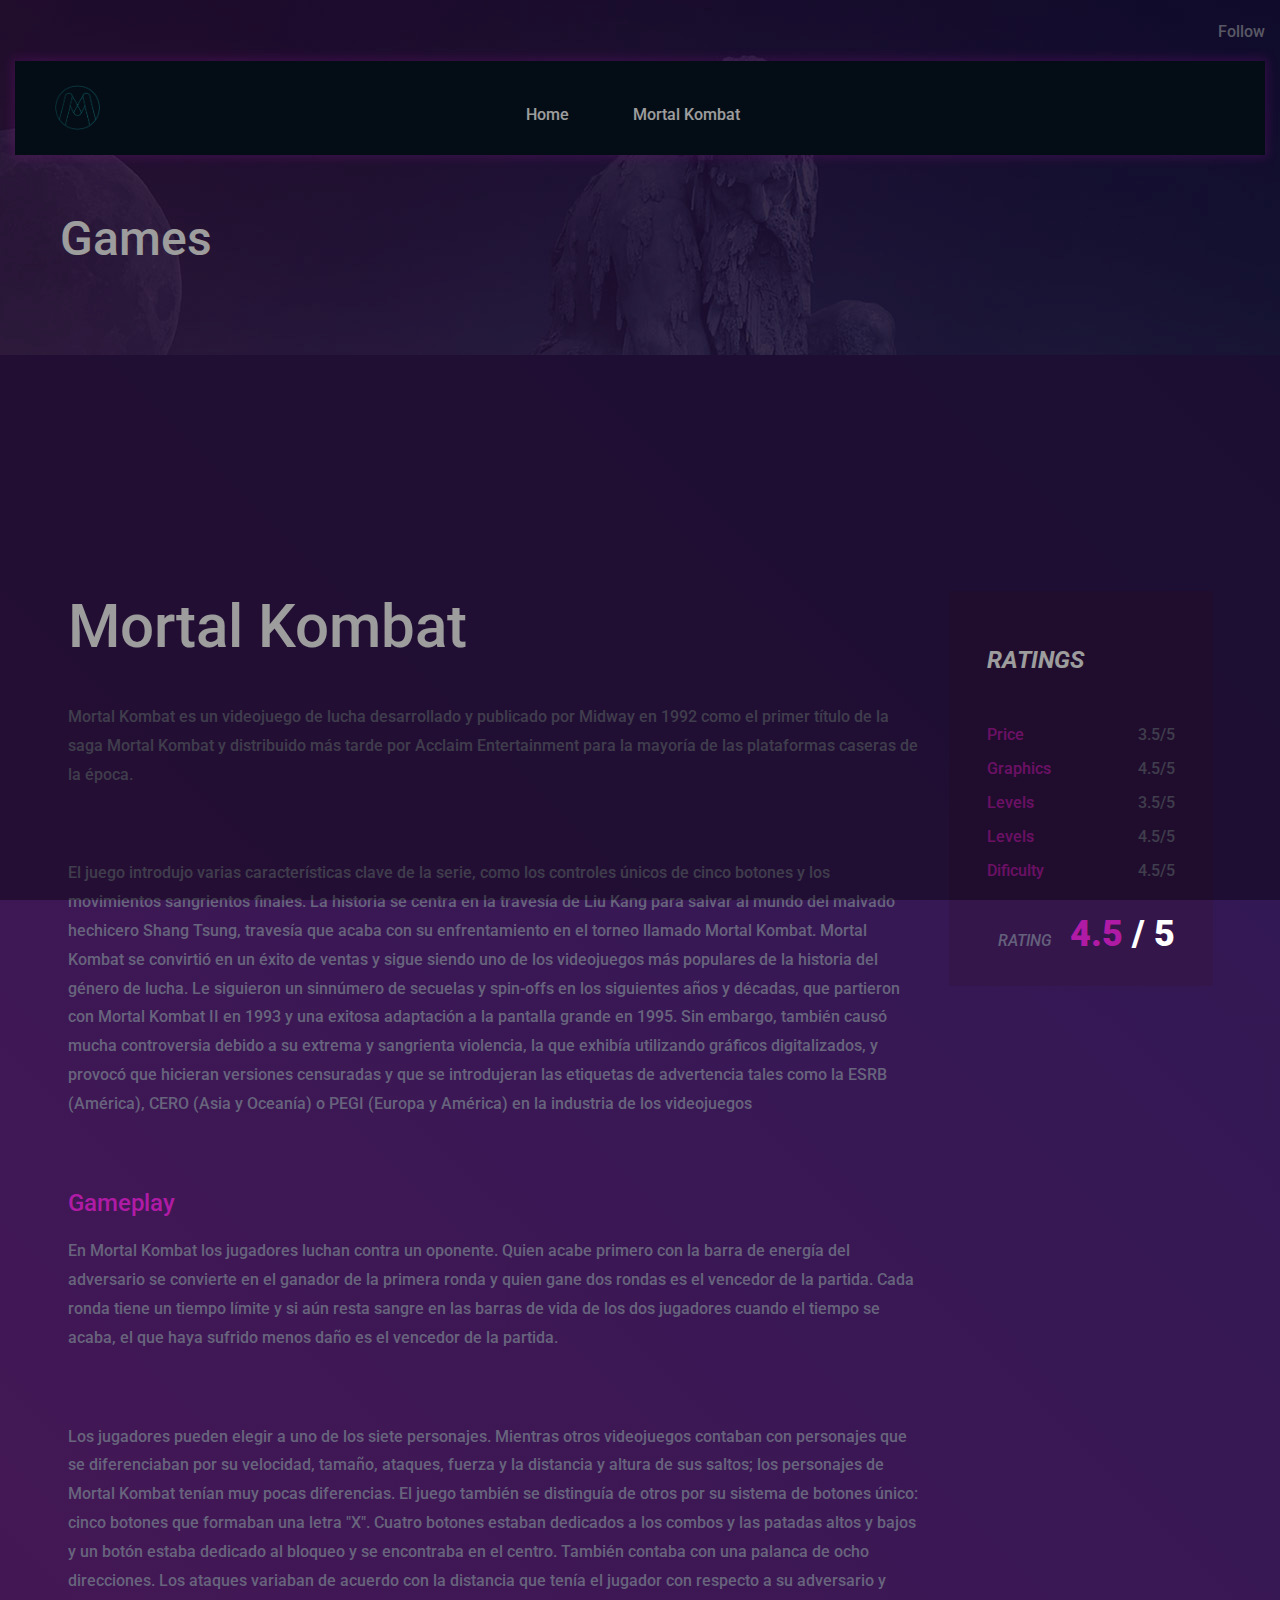
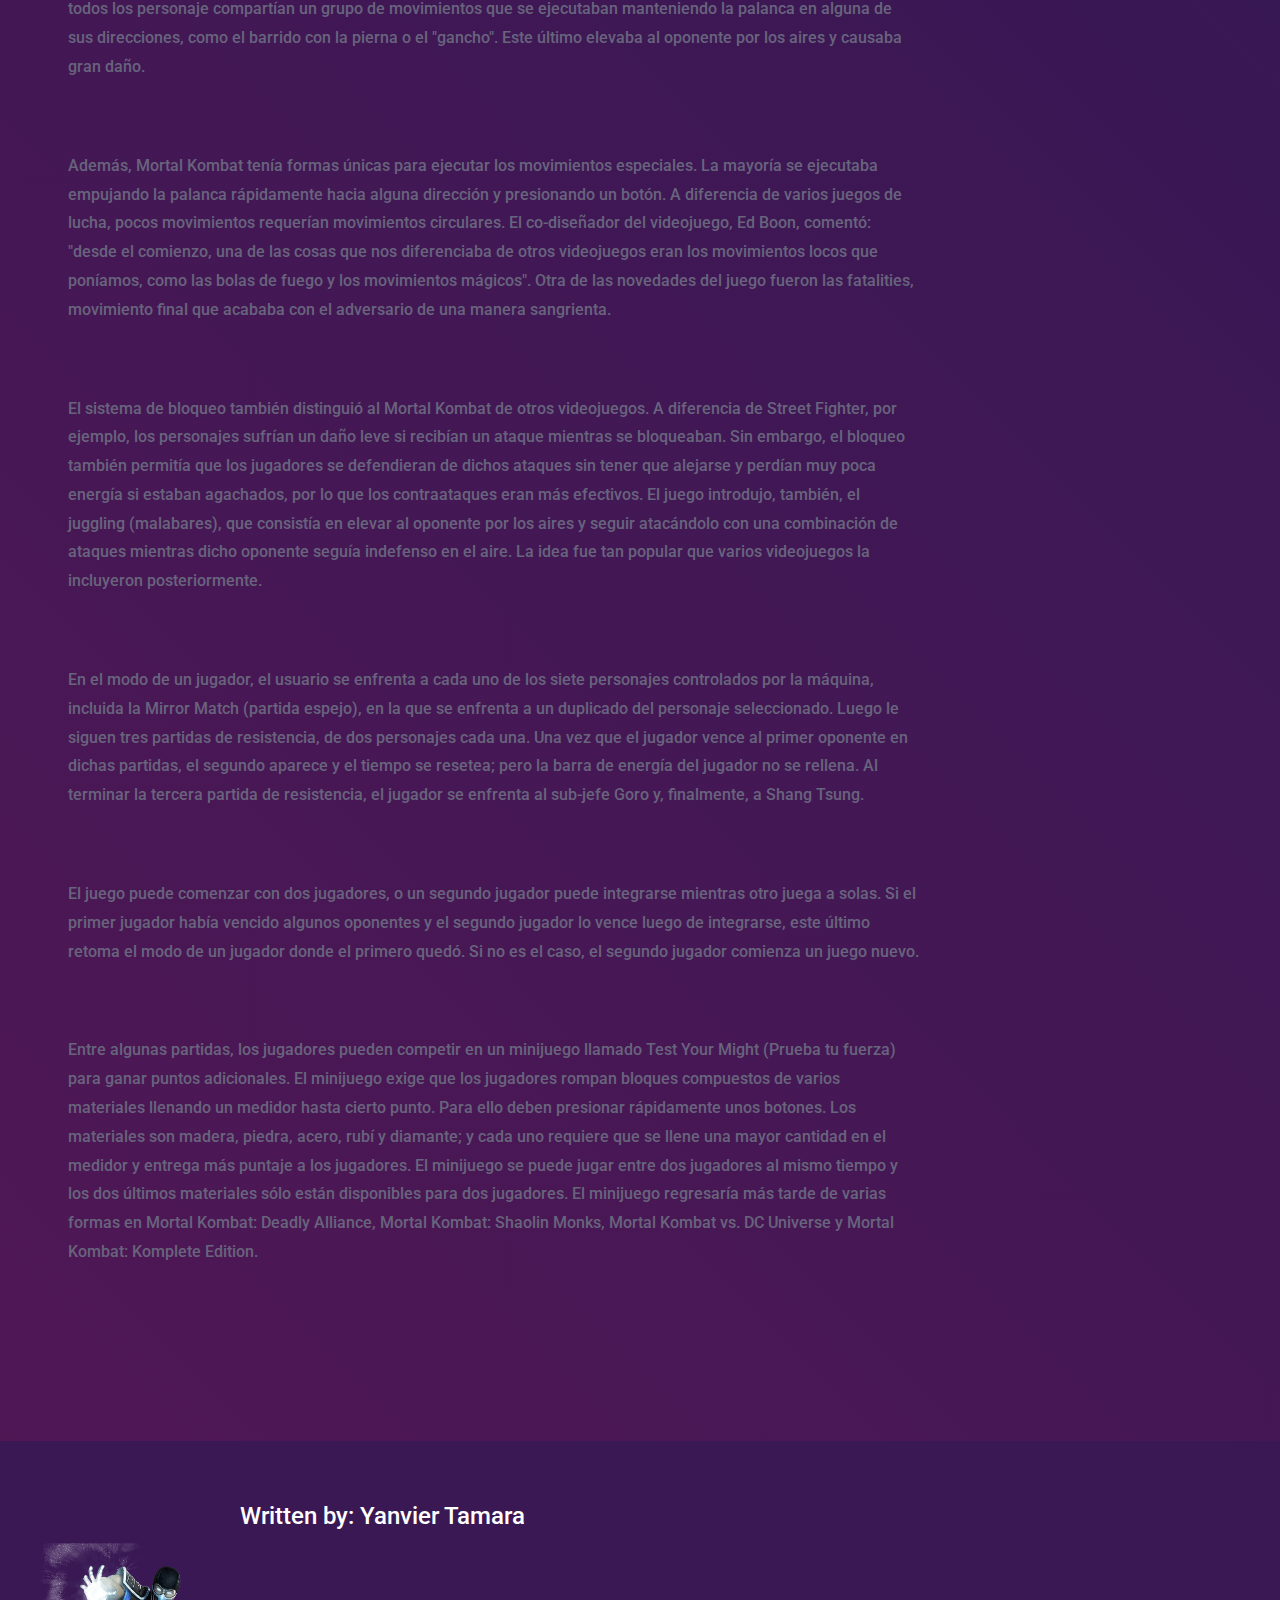
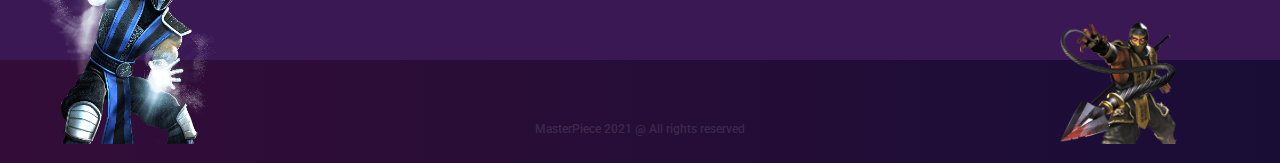
==== pages/mk.html @ 0281fa3d "sync yanvier" ====
<!DOCTYPE html>
<html lang="zxx">
<head>
	<title>EndGam - Gaming Magazine Template</title>
	<meta charset="UTF-8">
	<meta name="description" content="EndGam Gaming Magazine Template">
	<meta name="keywords" content="endGam,gGaming, magazine, html">
	<meta name="viewport" content="width=device-width, initial-scale=1.0">
	<!-- Favicon -->
	<link href="../img/favicon.png" rel="shortcut icon"/>

	<!-- Google Font -->
	<link href="https://fonts.googleapis.com/css?family=Roboto:400,400i,500,500i,700,700i,900,900i" rel="stylesheet">


	<!-- Stylesheets -->
	<link rel="stylesheet" href="../asset/css/bootstrap.min.css"/>
	<link rel="stylesheet" href="../asset/css/font-awesome.min.css"/>
	<link rel="stylesheet" href="../asset/css/slicknav.min.css"/>
	<link rel="stylesheet" href="../asset/css/owl.carousel.min.css"/>
	<link rel="stylesheet" href="../asset/css/magnific-popup.css"/>
	<link rel="stylesheet" href="../asset/css/animate.css"/>

	<!-- Main Stylesheets -->
	<link rel="stylesheet" href="../asset/css/style.css"/>

</head>
<body>
	<!-- Page Preloder -->
	<div id="preloder">
		<div class="loader"></div>
	</div>

	<!-- Header section -->
	<header class="header-section">
		<div class="header-warp">
			<div class="header-social d-flex justify-content-end">
				<p>Follow</p>
			</div>
			<div class="header-bar-warp d-flex">
				<!-- site logo -->
				<a href="../index.html" class="site-logo">
					<img src="../img/logo.png" alt="">
				</a>
				<nav class="top-nav-area w-100">
					<!-- Menu -->
					<ul class="main-menu primary-menu">
						<li><a href="../index.html">Home</a></li>
            <li><a href="./mk.html">Mortal Kombat</a></li>

					</ul>
				</nav>
			</div>
		</div>
	</header>
	<!-- Header section end -->

	<!-- Page top section -->
	<section class="page-top-section set-bg" data-setbg="../img/page-top-bg/1.jpg">
		<div class="page-info">
			<h2>Games</h2>
		</div>
	</section>
	<!-- Page top end-->


	<!-- Games section -->
	<section class="games-single-page">
		<div class="container">
			<div class="game-single-preview">
				<img src="../img/games/big.jpg" alt="">
			</div>
			<div class="row">
				<div class="col-xl-9 col-lg-8 col-md-7 game-single-content">
					<h2 class="gs-title">Mortal Kombat</h2>
					
					<p>Mortal Kombat es un videojuego de lucha desarrollado y publicado por Midway en 1992 como el primer título de la saga Mortal Kombat y distribuido más tarde por Acclaim Entertainment para la mayoría de las plataformas caseras de la época.</p>
          <p>El juego introdujo varias características clave de la serie, como los controles únicos de cinco botones y los movimientos sangrientos finales. La historia se centra en la travesía de Liu Kang para salvar al mundo del malvado hechicero Shang Tsung, travesía que acaba con su enfrentamiento en el torneo llamado Mortal Kombat. Mortal Kombat se convirtió en un éxito de ventas y sigue siendo uno de los videojuegos más populares de la historia del género de lucha. Le siguieron un sinnúmero de secuelas y spin-offs en los siguientes años y décadas, que partieron con Mortal Kombat II en 1993 y una exitosa adaptación a la pantalla grande en 1995. Sin embargo, también causó mucha controversia debido a su extrema y sangrienta violencia, la que exhibía utilizando gráficos digitalizados, y provocó que hicieran versiones censuradas y que se introdujeran las etiquetas de advertencia tales como la ESRB (América), CERO (Asia y Oceanía) o PEGI (Europa y América) en la industria de los videojuegos</p>
					<h4>Gameplay</h4>
					<p>En Mortal Kombat los jugadores luchan contra un oponente. Quien acabe primero con la barra de energía del adversario se convierte en el ganador de la primera ronda y quien gane dos rondas es el vencedor de la partida. Cada ronda tiene un tiempo límite y si aún resta sangre en las barras de vida de los dos jugadores cuando el tiempo se acaba, el que haya sufrido menos daño es el vencedor de la partida.</p>
          <p>Los jugadores pueden elegir a uno de los siete personajes. Mientras otros videojuegos contaban con personajes que se diferenciaban por su velocidad, tamaño, ataques, fuerza y la distancia y altura de sus saltos; los personajes de Mortal Kombat tenían muy pocas diferencias. El juego también se distinguía de otros por su sistema de botones único: cinco botones que formaban una letra "X". Cuatro botones estaban dedicados a los combos y las patadas altos y bajos y un botón estaba dedicado al bloqueo y se encontraba en el centro. También contaba con una palanca de ocho direcciones. Los ataques variaban de acuerdo con la distancia que tenía el jugador con respecto a su adversario y todos los personaje compartían un grupo de movimientos que se ejecutaban manteniendo la palanca en alguna de sus direcciones, como el barrido con la pierna o el "gancho". Este último elevaba al oponente por los aires y causaba gran daño.</p>
          <p>Además, Mortal Kombat tenía formas únicas para ejecutar los movimientos especiales. La mayoría se ejecutaba empujando la palanca rápidamente hacia alguna dirección y presionando un botón. A diferencia de varios juegos de lucha, pocos movimientos requerían movimientos circulares. El co-diseñador del videojuego, Ed Boon, comentó: "desde el comienzo, una de las cosas que nos diferenciaba de otros videojuegos eran los movimientos locos que poníamos, como las bolas de fuego y los movimientos mágicos". Otra de las novedades del juego fueron las fatalities, movimiento final que acababa con el adversario de una manera sangrienta.</p>
          <p>El sistema de bloqueo también distinguió al Mortal Kombat de otros videojuegos. A diferencia de Street Fighter, por ejemplo, los personajes sufrían un daño leve si recibían un ataque mientras se bloqueaban. Sin embargo, el bloqueo también permitía que los jugadores se defendieran de dichos ataques sin tener que alejarse y perdían muy poca energía si estaban agachados, por lo que los contraataques eran más efectivos. El juego introdujo, también, el juggling (malabares), que consistía en elevar al oponente por los aires y seguir atacándolo con una combinación de ataques mientras dicho oponente seguía indefenso en el aire. La idea fue tan popular que varios videojuegos la incluyeron posteriormente.</p>
          <p>En el modo de un jugador, el usuario se enfrenta a cada uno de los siete personajes controlados por la máquina, incluida la Mirror Match (partida espejo), en la que se enfrenta a un duplicado del personaje seleccionado. Luego le siguen tres partidas de resistencia, de dos personajes cada una. Una vez que el jugador vence al primer oponente en dichas partidas, el segundo aparece y el tiempo se resetea; pero la barra de energía del jugador no se rellena. Al terminar la tercera partida de resistencia, el jugador se enfrenta al sub-jefe Goro y, finalmente, a Shang Tsung.</p>
          <p>El juego puede comenzar con dos jugadores, o un segundo jugador puede integrarse mientras otro juega a solas. Si el primer jugador había vencido algunos oponentes y el segundo jugador lo vence luego de integrarse, este último retoma el modo de un jugador donde el primero quedó. Si no es el caso, el segundo jugador comienza un juego nuevo.</p>
          <p>Entre algunas partidas, los jugadores pueden competir en un minijuego llamado Test Your Might (Prueba tu fuerza) para ganar puntos adicionales. El minijuego exige que los jugadores rompan bloques compuestos de varios materiales llenando un medidor hasta cierto punto. Para ello deben presionar rápidamente unos botones. Los materiales son madera, piedra, acero, rubí y diamante; y cada uno requiere que se llene una mayor cantidad en el medidor y entrega más puntaje a los jugadores. El minijuego se puede jugar entre dos jugadores al mismo tiempo y los dos últimos materiales sólo están disponibles para dos jugadores. El minijuego regresaría más tarde de varias formas en Mortal Kombat: Deadly Alliance, Mortal Kombat: Shaolin Monks, Mortal Kombat vs. DC Universe y Mortal Kombat: Komplete Edition.</p>
				</div>
				<div class="col-xl-3 col-lg-4 col-md-5 sidebar game-page-sideber">
					<div id="stickySidebar">
						<div class="widget-item">
							<div class="rating-widget">
								<h4 class="widget-title">Ratings</h4>
								<ul>
									<li>Price<span>3.5/5</span></li>
									<li>Graphics<span>4.5/5</span></li>
									<li>Levels<span>3.5/5</span></li>
									<li>Levels<span>4.5/5</span></li>
									<li>Dificulty<span>4.5/5</span></li>
								</ul>
								<div class="rating">
									<h5><i>Rating</i><span>4.5</span> / 5</h5>
								</div>
							</div>
						</div>
					</div>
				</div>
			</div>
		</div>
	</section>
	<!-- Games end-->

	<section class="game-author-section">
		<div class="container">
			<div class="game-author-pic set-bg" data-setbg="../img/author.jpg"></div>
			<div class="game-author-info">
				<h4>Written by: Yanvier Tamara</h4>
			</div>
		</div>
	</section>

<!-- Footer section -->
<footer class="footer-section">
	<div class="container">
		<div class="footer-left-pic">
			<img src="../img/subzero.png" alt="">
		</div>
		<div class="footer-right-pic">
			<img src="../img/scorpion.png" alt="">
		</div>
		<div class="copyright"><a href="">MasterPiece</a> 2021 @ All rights reserved</div>
	</div>
</footer>
<!-- Footer section end -->


	<!--====== Javascripts & Jquery ======-->
	<script src="../asset/js/jquery-3.2.1.min.js"></script>
	<script src="../asset/js/bootstrap.min.js"></script>
	<script src="../asset/js/jquery.slicknav.min.js"></script>
	<script src="../asset/js/owl.carousel.min.js"></script>
	<script src="../asset/js/jquery.sticky-sidebar.min.js"></script>
	<script src="../asset/js/jquery.magnific-popup.min.js"></script>
	<script src="../asset/js/main.js"></script>

	</body>
</html>
---- asset/css/style.css ----
html,
body {
	height: 100%;
	font-family: 'Roboto', sans-serif;
	-webkit-font-smoothing: antialiased;
	font-smoothing: antialiased;
}

h1,
h2,
h3,
h4,
h5,
h6 {
	margin: 0;
	color: #111111;
	font-weight: 500;
}

h1 {
	font-size: 70px;
}

h2 {
	font-size: 36px;
}

h3 {
	font-size: 30px;
}

h4 {
	font-size: 24px;
}

h5 {
	font-size: 18px;
}

h6 {
	font-size: 16px;
}

p {
	font-size: 15px;
	color: #585858;
	line-height: 1.6;
	font-weight: 500;
}

img {
	max-width: 100%;
}

input:focus,
select:focus,
button:focus,
textarea:focus {
	outline: none;
}

a:hover,
a:focus {
	text-decoration: none;
	outline: none;
}

ul,
ol {
	padding: 0;
	margin: 0;
}

::-webkit-input-placeholder {
	color: #fff;
	font-style: italic;
	text-transform: uppercase;
}

:-ms-input-placeholder {
	color: #fff;
	font-style: italic;
	text-transform: uppercase;
}

::-ms-input-placeholder {
	color: #fff;
	font-style: italic;
	text-transform: uppercase;
}

::placeholder {
	color: #fff;
	font-style: italic;
	text-transform: uppercase;
}

/*---------------------
  Helper CSS
-----------------------*/

.section-title h2 {
	font-size: 30px;
	text-transform: uppercase;
	font-weight: 700;
	font-style: italic;
}

.set-bg {
	background-repeat: no-repeat;
	background-size: cover;
	background-position: top center;
}

.spad {
	padding-top: 105px;
	padding-bottom: 105px;
}

.text-white h1,
.text-white h2,
.text-white h3,
.text-white h4,
.text-white h5,
.text-white h6,
.text-white p,
.text-white span,
.text-white li,
.text-white a {
	color: #fff;
}

/*---------------------
  Commom elements
-----------------------*/

/* buttons */

.site-btn {
	display: inline-block;
	border: none;
	font-size: 14px;
	font-weight: 700;
	font-style: italic;
	min-width: 186px;
	padding: 24px 30px;
	border-radius: 0;
	text-transform: uppercase;
	color: #081624;
	line-height: normal;
	cursor: pointer;
	text-align: center;
	background: #fff;
	position: relative;
	z-index: 1;
}

.site-btn img {
	position: relative;
	left: 13px;
	width: auto !important;
	display: inline-block !important;
}

.site-btn:after,
.site-btn:before {
	position: absolute;
	content: "";
	width: 100%;
	height: 100%;
	left: 9px;
	top: 10px;
	background: #b01ba5;
	z-index: -2;
	-webkit-box-shadow: 0 0 9px 3px rgba(226, 30, 228, 0.24);
	box-shadow: 0 0 9px 3px rgba(226, 30, 228, 0.24);
}

.site-btn:before {
	left: 0;
	top: 0;
	background: #fff;
	z-index: -1;
}

.site-btn:hover {
	color: #081624;
}

/* Preloder */

#preloder {
	position: fixed;
	width: 100%;
	height: 100%;
	top: 0;
	left: 0;
	z-index: 999999;
	background: #000;
}

.loader {
	width: 40px;
	height: 40px;
	position: absolute;
	top: 50%;
	left: 50%;
	margin-top: -13px;
	margin-left: -13px;
	border-radius: 60px;
	animation: loader 0.8s linear infinite;
	-webkit-animation: loader 0.8s linear infinite;
}

@keyframes loader {
	0% {
		-webkit-transform: rotate(0deg);
		transform: rotate(0deg);
		border: 4px solid #f44336;
		border-left-color: transparent;
	}
	50% {
		-webkit-transform: rotate(180deg);
		transform: rotate(180deg);
		border: 4px solid #673ab7;
		border-left-color: transparent;
	}
	100% {
		-webkit-transform: rotate(360deg);
		transform: rotate(360deg);
		border: 4px solid #f44336;
		border-left-color: transparent;
	}
}

@-webkit-keyframes loader {
	0% {
		-webkit-transform: rotate(0deg);
		border: 4px solid #f44336;
		border-left-color: transparent;
	}
	50% {
		-webkit-transform: rotate(180deg);
		border: 4px solid #673ab7;
		border-left-color: transparent;
	}
	100% {
		-webkit-transform: rotate(360deg);
		border: 4px solid #f44336;
		border-left-color: transparent;
	}
}

/*------------------
  Header section
---------------------*/

.header-section {
	position: absolute;
	width: 100%;
	left: 0;
	top: 0;
	z-index: 99;
	padding: 15px 15px 0;
}

.header-warp {
	max-width: 1496px;
	margin: 0 auto;
}

.header-social p,
.footer-social p,
.geme-social-share p {
	display: inline-block;
	color: #9190a5;
	font-size: 16px;
	padding-top: 4px;
}

.header-social a,
.footer-social a,
.geme-social-share a {
	display: -ms-inline-flex;
	display: -webkit-inline-box;
	display: -ms-inline-flexbox;
	display: inline-flex;
	width: 32px;
	height: 32px;
	-webkit-box-align: center;
	-ms-flex-align: center;
	align-items: center;
	-webkit-box-pack: center;
	-ms-flex-pack: center;
	justify-content: center;
	border-radius: 50%;
	color: #fff;
	font-size: 12px;
	margin-left: 13px;
	-webkit-transition: all 0.3s;
	-o-transition: all 0.3s;
	transition: all 0.3s;
}

.header-social a:hover,
.footer-social a:hover,
.geme-social-share a:hover {
	background: #b01ba5;
}

.header-bar-warp {
	background: #081624;
	padding: 39px 40px 0;
	-webkit-box-shadow: 0 0 9px 3px rgba(226, 30, 228, 0.24);
	box-shadow: 0 0 9px 3px rgba(226, 30, 228, 0.24);
}

.site-logo {
	margin-top: -15px;
	float: left;
	width: 4%;
}

.user-panel {
	float: right;
	font-size: 16px;
	font-weight: 500;
	color: #fff;
	padding-top: 3px;
}

.user-panel a {
	color: #fff;
}

.user-panel a:hover {
	color: #b01ba5;
}

.main-menu {
	list-style: none;
	text-align: center;
	padding-top: 3px;
}

.main-menu li {
	display: inline-block;
	position: relative;
}

.main-menu li a {
	display: block;
	font-size: 16px;
	font-weight: 500;
	color: #fff;
	margin-right: 40px;
	padding-bottom: 28px;
	position: relative;
	padding-right: 20px;
}

.main-menu li a:after {
	position: absolute;
	content: "";
	width: 20px;
	height: 20px;
	right: 0;
	top: 1px;
	background-image: url("../img/icons/arrow-down.png");
	background-repeat: no-repeat;
	background-position: right center;
}

.main-menu li a i {
	color: #928d92;
	margin-left: 5px;
}

.main-menu li a:hover {
	color: #b01ba5;
}

.main-menu li a:hover:after {
	background-image: url("../img/icons/arrow-down-color.png");
}

.main-menu li a:hover i {
	color: #b01ba5;
}

.main-menu li:hover .sub-menu {
	visibility: visible;
	opacity: 1;
	margin-top: 0;
}

.main-menu li:hover>a {
	color: #b01ba5;
}

.main-menu li:hover>a:after {
	background-image: url("../img/icons/arrow-down-color.png");
}

.main-menu li .sub-menu {
	position: absolute;
	list-style: none;
	text-align: left;
	width: 220px;
	left: 0;
	top: 100%;
	padding: 20px 0;
	visibility: hidden;
	opacity: 0;
	margin-top: 50px;
	background: #fff;
	z-index: 99;
	-webkit-transition: all 0.4s;
	-o-transition: all 0.4s;
	transition: all 0.4s;
	-webkit-box-shadow: 2px 7px 20px rgba(0, 0, 0, 0.4);
	box-shadow: 2px 7px 20px rgba(0, 0, 0, 0.4);
}

.main-menu li .sub-menu li {
	display: block;
}

.main-menu li .sub-menu li a {
	display: block;
	color: #000;
	margin-right: 0;
	padding: 8px 30px;
}

.main-menu li .sub-menu li a:after {
	display: none;
}

.main-menu li .sub-menu li a:hover {
	color: #b01ba5;
}

.slicknav_menu {
	display: none;
}

/*------------------
  Hero section
---------------------*/

.hero-slider .owl-dots {
	display: -ms-flex;
	display: -webkit-box;
	display: -ms-flexbox;
	display: flex;
	z-index: 2;
	left: calc(50% - 740px);
	bottom: 38px;
	position: relative;
	width: 1496px;
	position: absolute;
}

.hero-slider .owl-dots .owl-dot {
	width: 44px;
	height: 44px;
	border-radius: 50%;
	font-size: 16px;
	font-weight: 500;
	border: 2px solid transparent;
	color: #fff;
	display: -ms-inline-flex;
	display: -webkit-inline-box;
	display: -ms-inline-flexbox;
	display: inline-flex;
	-webkit-box-align: center;
	-ms-flex-align: center;
	align-items: center;
	-webkit-box-pack: center;
	-ms-flex-pack: center;
	justify-content: center;
}

.hero-slider .owl-dots .owl-dot.active {
	color: #b01ba5;
	border: 2px solid #b01ba5;
}

.hero-slider .owl-nav {
	margin-top: -24px;
	display: block;
}

.hero-slider .owl-nav .owl-next {
	position: absolute;
	top: 50%;
	right: 100px;
}

.hero-item {
	height: 921px;
	padding-top: 125px;
	border-bottom: 2px solid #b01ba5;
}

.hero-item h2 {
	font-size: 160px;
	color: #fff;
	font-weight: 500;
	line-height: 1;
	position: relative;
	top: 100px;
	opacity: 0;
}

.hero-item p {
	font-size: 24px;
	color: rgba(255, 255, 255, 0.4);
	font-weight: 500;
	opacity: 0.39;
	margin-bottom: 70px;
	position: relative;
	top: 80px;
	opacity: 0;
}

.hero-item .site-btn {
	position: relative;
	top: 50px;
	opacity: 0;
}

.hero-slider .owl-item.active .hero-item h2,
.hero-slider .owl-item.active .hero-item p,
.hero-slider .owl-item.active .hero-item .site-btn {
	top: 0;
	opacity: 1;
}

.hero-slider .owl-item.active .hero-item h2 {
	-webkit-transition: all 0.5s ease 0.4s;
	-o-transition: all 0.5s ease 0.4s;
	transition: all 0.5s ease 0.4s;
}

.hero-slider .owl-item.active .hero-item p {
	-webkit-transition: all 0.5s ease 0.6s;
	-o-transition: all 0.5s ease 0.6s;
	transition: all 0.5s ease 0.6s;
}

.hero-slider .owl-item.active .hero-item .site-btn {
	-webkit-transition: all 0.5s ease 0.8s;
	-webkit-transition: all 0.5s ease 0.8s;
	-o-transition: all 0.5s ease 0.8s;
	transition: all 0.5s ease 0.8s;
}

.hero-slider .owl-item.active .hero-item .offer-card {
	opacity: 1;
	-webkit-transform: rotate(0deg);
	-ms-transform: rotate(0deg);
	transform: rotate(0deg);
	-webkit-transition: all 0.5s ease 1s;
	-webkit-transition: all 0.5s ease 1s;
	-o-transition: all 0.5s ease 1s;
	transition: all 0.5s ease 1s;
}

/* ----------------
  Intro section
---------------------*/

.intro-section {
	background: #0c062e;
	padding: 115px 0;
}

.text-box .top-meta {
	font-size: 18px;
	font-weight: 500;
	margin-bottom: 20px;
}

.text-box .top-meta a {
	color: #b01ba5;
}

.text-box h3 {
	margin-bottom: 40px;
	max-width: 370px;
}

.text-box p {
	font-size: 15px;
	font-weight: 500;
	color: #68647d;
	margin-bottom: 35px;
}

.text-box .read-more {
	font-size: 15px;
	text-transform: uppercase;
	font-weight: 700;
	font-style: italic;
	color: #fff;
}

.text-box .read-more img {
	margin-left: 13px;
}

/* ----------------
 Blog Section
---------------------*/

.blog-section {
	/* Permalink - use to edit and share this gradient: http://colorzilla.com/gradient-editor/#501755+0,2d1854+100 */
	background: #501755;
	/* Old browsers */
	/* FF3.6-15 */
	background: -webkit-linear-gradient(45deg, #501755 0%, #2d1854 100%);
	/* Chrome10-25,Safari5.1-6 */
	background: -o-linear-gradient(45deg, #501755 0%, #2d1854 100%);
	background: linear-gradient(45deg, #501755 0%, #2d1854 100%);
	/* W3C, IE10+, FF16+, Chrome26+, Opera12+, Safari7+ */
	filter: progid:DXImageTransform.Microsoft.gradient( startColorstr='#501755', endColorstr='#2d1854', GradientType=1);
	/* IE6-9 fallback on horizontal gradient */
}

.blog-section .section-title {
	margin-bottom: 25px;
}

.blog-filter {
	list-style: none;
	display: block;
}

.blog-filter li {
	display: inline-block;
}

.blog-filter li a {
	display: block;
	color: #fff;
	padding: 16px 36px;
	font-size: 16px;
	font-weight: 700;
	background: #6f2b95;
	line-height: 1.1;
	margin-right: 7px;
	-webkit-transition: all 0.3s;
	-o-transition: all 0.3s;
	transition: all 0.3s;
	margin-bottom: 10px;
}

.blog-filter li a:hover {
	background: #b01ba5;
}

.blog-item {
	margin-top: 86px;
}

.blog-item .blog-thumb {
	width: 362px;
	float: left;
	margin-right: 30px;
}

.blog-item .text-box {
	overflow: hidden;
}

.blog-item .text-box p {
	margin-bottom: 42px;
}

.widget-item {
	margin-bottom: 85px;
}

.widget-item:last-child {
	margin-bottom: 0;
}

.widget-item .widget-title {
	color: #fff;
	text-transform: uppercase;
	font-weight: 700;
	font-style: italic;
	padding-left: 38px;
	margin-bottom: 48px;
}

.trending-widget .tw-item {
	margin-bottom: 38px;
}

.trending-widget .tw-item:last-child {
	margin-bottom: 0;
}

.trending-widget .tw-thumb {
	float: left;
	margin-right: 17px;
	overflow: hidden;
}

.trending-widget .tw-text .tw-meta {
	color: #68647d;
	font-size: 12px;
	font-weight: 500;
	margin-bottom: 7px;
}

.trending-widget .tw-text .tw-meta a {
	color: #b01ba5;
}

.trending-widget .tw-text h5 {
	font-size: 18px;
	color: #fff;
	line-height: 1.5;
}

.categories-widget {
	background: #34164b;
	padding: 55px 0 25px;
}

.categories-widget ul {
	list-style: none;
	padding: 0 38px;
}

.categories-widget ul li {
	display: block;
}

.categories-widget ul li a {
	display: inline-block;
	position: relative;
	font-size: 16px;
	color: #68647d;
	font-weight: 500;
	margin-bottom: 15px;
	padding-right: 19px;
	-webkit-transition: all 0.2s;
	-o-transition: all 0.2s;
	transition: all 0.2s;
	background-image: url("../img/icons/double-arrow.png");
	background-repeat: no-repeat;
	background-position: right -120% center;
	background-size: 11px;
}

.categories-widget ul li a:hover {
	color: #b01ba5;
	background-position: right center;
}

.search-widget {
	position: relative;
}

.search-widget input {
	width: 100%;
	height: 40px;
	border: none;
	border-bottom: 2px solid #72628b;
	background: none;
	padding-right: 60px;
	color: #fff;
}

.search-widget button {
	position: absolute;
	right: 0;
	top: 0;
	color: #b01ba5;
	font-weight: 700;
	font-size: 14px;
	font-style: italic;
	cursor: pointer;
	background: none;
	border: none;
	text-transform: uppercase;
}

.latest-comments .lc-item {
	margin-bottom: 30px;
}

.latest-comments .lc-item:last-child {
	margin-bottom: 0;
}

.latest-comments .lc-item .lc-avatar {
	width: 64px;
	height: 64px;
	border-radius: 50%;
	float: left;
	margin-right: 12px;
}

.latest-comments .lc-item .tw-text {
	padding-top: 10px;
	font-size: 16px;
	color: #fff;
	font-weight: 500;
}

.latest-comments .lc-item .tw-text a {
	color: #b01ba5;
}

.latest-comments .lc-item .tw-text span {
	color: #68647d;
}

/* --------------------
  Intro video section
-----------------------*/

.intro-video-section {
	height: 757px;
	position: relative;
}

.video-play-btn {
	position: absolute;
	left: calc(50% - 61px);
	top: calc(50% - 61px);
	width: 122px;
	height: 122px;
	text-align: center;
	padding-top: 35px;
	border-radius: 50%;
	background: rgba(255, 255, 255, 0.16);
}

.video-text {
	margin-bottom: 80px;
	padding: 27px 0;
	padding-left: 25px;
	position: relative;
}

.video-text h2 {
	font-size: 48px;
	text-transform: uppercase;
	font-style: italic;
	font-weight: 700;
	color: #fff;
	margin-bottom: 1px;
}

.video-text p {
	font-size: 18px;
	color: #a3a1b3;
	font-weight: 500;
	margin-bottom: 0;
}

.video-text:after {
	position: absolute;
	content: "";
	width: 9px;
	height: 100%;
	left: -22px;
	top: 0;
	border-left: 3px solid #de46d6;
	background: #fff;
	-webkit-box-shadow: 0 0 9px 3px rgba(226, 30, 228, 0.5);
	box-shadow: 0 0 9px 3px rgba(226, 30, 228, 0.5);
}

/* ----------------
  Featured section
---------------------*/

.featured-section {
	position: relative;
	overflow: hidden;
}

.featured-bg {
	width: calc(50% - 156px);
	float: left;
	height: 100%;
	left: 0;
	right: 0;
	position: absolute;
}

.featured-box {
	float: right;
	width: calc(50% + 156px);
	background: #fff;
	padding: 100px 50px 130px 79px;
}

.featured-box .text-box {
	max-width: 810px;
}

.featured-box .text-box .top-meta {
	color: #68647d;
}

.featured-box .text-box h3 {
	font-size: 60px;
	max-width: 100%;
}

.featured-box .text-box p {
	font-size: 16px;
}

.featured-box .text-box .read-more {
	color: #251e2f;
}

.gradient-bg,
.newsletter-section {
	background: #3e0f3d;
	/* Old browsers */
	/* FF3.6-15 */
	background: -webkit-linear-gradient(left, #3e0f3d 0%, #1c0f3b 100%);
	/* Chrome10-25,Safari5.1-6 */
	background: -webkit-gradient(linear, left top, right top, from(#3e0f3d), to(#1c0f3b));
	background: -o-linear-gradient(left, #3e0f3d 0%, #1c0f3b 100%);
	background: linear-gradient(to right, #3e0f3d 0%, #1c0f3b 100%);
	/* W3C, IE10+, FF16+, Chrome26+, Opera12+, Safari7+ */
	filter: progid:DXImageTransform.Microsoft.gradient( startColorstr='#3e0f3d', endColorstr='#1c0f3b', GradientType=1);
	/* IE6-9 */
}

/* --------------------
  Newsletter section
----------------------*/

.newsletter-section {
	padding: 108px 0 95px;
	text-align: center;
}

.newsletter-section h2 {
	font-size: 48px;
	color: #fff;
	font-weight: 700;
	font-style: italic;
	text-transform: uppercase;
	margin-bottom: 73px;
}

.newsletter-form {
	padding-left: 56px;
}

.newsletter-form input {
	font-size: 14px;
	font-weight: 700;
	font-style: italic;
	color: #fff;
	width: 787px;
	border: none;
	border-bottom: 2px solid #9b91a6;
	background: none;
	height: 63px;
	margin-right: 26px;
}

/* ----------------
  Footer section
---------------------*/

.footer-section {
	text-align: center;
	/* Permalink - use to edit and share this gradient: http://colorzilla.com/gradient-editor/#330d38+0,190d36+100 */
	background: #330d38;
	/* Old browsers */
	/* FF3.6-15 */
	background: -webkit-linear-gradient(left, #330d38 0%, #190d36 100%);
	/* Chrome10-25,Safari5.1-6 */
	background: -webkit-gradient(linear, left top, right top, from(#330d38), to(#190d36));
	background: -o-linear-gradient(left, #330d38 0%, #190d36 100%);
	background: linear-gradient(to right, #330d38 0%, #190d36 100%);
	/* W3C, IE10+, FF16+, Chrome26+, Opera12+, Safari7+ */
	filter: progid:DXImageTransform.Microsoft.gradient( startColorstr='#330d38', endColorstr='#190d36', GradientType=1);
	/* IE6-9 */
}

.footer-section .container {
	position: relative;
	padding: 60px 15px 25px;
}

.footer-left-pic {
	position: absolute;
	left: -13px;
	bottom: 19px;
	width: 15%;
}

.footer-right-pic {
	position: absolute;
	right: 50px;
	bottom: 19px;
	width: 10%;
}

.footer-menu {
	padding-top: 62px;
}

.footer-menu li:last-child a {
	margin-right: 0;
}

.footer-social {
	padding-top: 20px;
	padding-bottom: 40px;
}

.footer-social a:first-child {
	margin-left: 0;
}

.copyright {
	font-size: 12px;
	font-weight: 500;
	color: #9190a5;
	opacity: 0.20;
}

.copyright a {
	color: #9190a5;
}

.copyright a:hover {
	text-decoration: underline;
}

/* ----------------
  Other Pages
=====================
---------------------*/

.page-top-section {
	height: 355px;
	padding-top: 210px;
}

.page-info {
	max-width: 1496px;
	margin: 0 auto;
	font-size: 16px;
	color: #fff;
	padding-left: 60px;
}

.page-info h2 {
	color: #fff;
	font-size: 48px;
}

.site-breadcrumb a,
.site-breadcrumb span {
	font-style: italic;
	color: #fff;
	margin: 0 10px;
	font-weight: 700;
}

.site-breadcrumb a:first-child {
	margin-left: 0;
}

.site-breadcrumb span {
	color: #c313b7;
}

/* --------------
  Games Page
-----------------*/

.games-section {
	padding: 108px 0;
	/* Permalink - use to edit and share this gradient: http://colorzilla.com/gradient-editor/#501755+0,2d1854+100 */
	background: #501755;
	/* Old browsers */
	/* FF3.6-15 */
	background: -webkit-linear-gradient(45deg, #501755 0%, #2d1854 100%);
	/* Chrome10-25,Safari5.1-6 */
	background: -o-linear-gradient(45deg, #501755 0%, #2d1854 100%);
	background: linear-gradient(45deg, #501755 0%, #2d1854 100%);
	/* W3C, IE10+, FF16+, Chrome26+, Opera12+, Safari7+ */
	filter: progid:DXImageTransform.Microsoft.gradient( startColorstr='#501755', endColorstr='#2d1854', GradientType=1);
	/* IE6-9 fallback on horizontal gradient */
}

.game-filter {
	list-style: none;
	margin-bottom: 82px;
}

.game-filter li {
	display: inline-block;
	width: 40px;
	height: 34px;
	background: #503c6e;
	border-radius: 17px;
	-webkit-transition: all 0.3s;
	-o-transition: all 0.3s;
	transition: all 0.3s;
}

.game-filter li:hover {
	background: #c313b7;
}

.game-filter li a {
	font-size: 15px;
	font-weight: 700;
	color: #fff;
	display: block;
	width: 100%;
	height: 100%;
	text-align: center;
	padding-top: 7px;
}

.game-item {
	margin-bottom: 80px;
}

.game-item h5 {
	font-size: 20px;
	color: #fff;
	padding-top: 30px;
	margin-bottom: 20px;
}

.game-item .read-more {
	font-size: 15px;
	text-transform: uppercase;
	font-weight: 700;
	font-style: italic;
	color: #b01ba5;
}

.game-item .read-more img {
	margin-left: 13px;
}

.site-pagination {
	display: -ms-flex;
	display: -webkit-box;
	display: -ms-flexbox;
	display: flex;
}

.site-pagination a {
	width: 38px;
	height: 44px;
	border-radius: 50%;
	font-size: 16px;
	font-weight: 500;
	border: 2px solid transparent;
	color: #fff;
	display: -ms-inline-flex;
	display: -webkit-inline-box;
	display: -ms-inline-flexbox;
	display: inline-flex;
	-webkit-box-align: center;
	-ms-flex-align: center;
	align-items: center;
	-webkit-box-pack: center;
	-ms-flex-pack: center;
	justify-content: center;
	-webkit-transition: all 0.5s;
	-o-transition: all 0.5s;
	transition: all 0.5s;
}

.site-pagination a.active {
	width: 44px;
	margin: 0 10px;
	color: #b01ba5;
	border: 2px solid #b01ba5;
}

.site-pagination a.active:first-child {
	margin-left: 0;
}

.game-page-sideber .widget-item {
	margin-bottom: 55px;
}

/* ------------------
  Game single Page
---------------------*/

.games-single-page,
.review-section,
.blog-page,
.contact-page {
	padding: 104px 0;
	/* Permalink - use to edit and share this gradient: http://colorzilla.com/gradient-editor/#501755+0,2d1854+100 */
	background: #501755;
	/* Old browsers */
	/* FF3.6-15 */
	background: -webkit-linear-gradient(45deg, #501755 0%, #2d1854 100%);
	/* Chrome10-25,Safari5.1-6 */
	background: -o-linear-gradient(45deg, #501755 0%, #2d1854 100%);
	background: linear-gradient(45deg, #501755 0%, #2d1854 100%);
	/* W3C, IE10+, FF16+, Chrome26+, Opera12+, Safari7+ */
	filter: progid:DXImageTransform.Microsoft.gradient( startColorstr='#501755', endColorstr='#2d1854', GradientType=1);
	/* IE6-9 fallback on horizontal gradient */
}

.game-single-preview {
	margin-bottom: 108px;
}

.game-single-content .gs-meta {
	font-size: 18px;
	color: #68647d;
	font-weight: 500;
	margin-bottom: 20px;
}

.game-single-content .gs-meta a {
	color: #b01ba5;
}

.game-single-content .gs-title {
	font-size: 60px;
	color: #fff;
	margin-bottom: 40px;
}

.game-single-content h4 {
	color: #b01ba5;
	margin-bottom: 20px;
}

.game-single-content p {
	font-size: 16px;
	font-weight: 500;
	color: #68647d;
	line-height: 1.8;
	margin-bottom: 70px;
}

.rating-widget {
	background: #34164b;
	padding: 55px 0 30px;
}

.rating-widget ul {
	list-style: none;
	padding: 0 38px;
	margin-bottom: 30px;
}

.rating-widget ul li {
	display: block;
	font-size: 16px;
	color: #b01ba5;
	font-weight: 500;
	margin-bottom: 10px;
}

.rating-widget ul li span {
	float: right;
	color: #68647d;
}

.rating-widget h5 {
	text-align: right;
	font-size: 36px;
	color: #fff;
	font-weight: 900;
	padding-right: 38px;
}

.rating-widget h5 i {
	font-weight: 500;
	font-size: 16px;
	font-style: italic;
	color: #65607b;
	text-transform: uppercase;
	margin-right: 18px;
}

.rating-widget h5 span {
	color: #b01ba5;
}

.testimonials-widget {
	background: #34164b;
	padding: 55px 0 50px;
}

.testimonials-widget .testim-text {
	padding: 0 30px;
}

.testimonials-widget .testim-text p {
	font-size: 16px;
	font-weight: 500;
	color: #68647d;
	line-height: 1.8;
	margin-bottom: 40px;
}

.testimonials-widget .testim-text h6 {
	color: #68647d;
	padding-left: 15px;
}

.testimonials-widget .testim-text h6 span {
	color: #b01ba5;
}

.game-author-section {
	background: #3a1854;
	padding: 51px 0;
	overflow: hidden;
}

.game-author-pic {
	width: 117px;
	height: 117px;
	border-radius: 50%;
	float: left;
	margin-right: 55px;
}

.game-author-info {
	overflow: hidden;
	padding-top: 10px;
}

.game-author-info h4 {
	color: #fff;
	margin-bottom: 20px;
}

.game-author-info h4 span {
	color: #b01ba5;
}

.game-author-info p {
	font-size: 16px;
	font-weight: 500;
	color: #68647d;
	line-height: 1.8;
	margin-bottom: 0;
}

/* ----------------
  Review section
---------------------*/

.review-item {
	margin-bottom: 87px;
}

.review-content {
	position: relative;
}

.review-content h3 {
	max-width: 100%;
	margin-bottom: 35px;
}

.review-content p {
	margin-bottom: 40px;
}

.review-content .rating {
	position: absolute;
	right: 0;
	top: 0;
}

.review-content .rating h5 {
	text-align: right;
	font-size: 36px;
	color: #fff;
	font-weight: 900;
	padding-right: 38px;
}

.review-content .rating h5 i {
	font-weight: 500;
	font-size: 16px;
	font-style: italic;
	color: #65607b;
	text-transform: uppercase;
	margin-right: 18px;
}

.review-content .rating h5 span {
	color: #c313b7;
}

/* ------------------
	Blog Page
---------------------*/

.blog-page .blog-filter {
	margin-bottom: 77px;
}

.big-blog-item {
	margin-bottom: 65px;
}

.big-blog-item .blog-thumbnail {
	margin-bottom: 30px;
}

.big-blog-item .blog-content .top-meta {
	margin-bottom: 15px;
}

.big-blog-item .blog-content h3 {
	max-width: 100%;
	margin-bottom: 25px;
}

.big-blog-item .blog-content p {
	margin-bottom: 10px;
}

/* ----------------
  Contact page
---------------------*/

.map iframe {
	width: 100%;
	height: 600px;
	margin-bottom: 104px;
}

.contact-form input,
.contact-form textarea {
	width: 100%;
	border: none;
	background-color: transparent;
	border-bottom: 2px solid rgba(255, 255, 255, 0.54);
	padding-bottom: 20px;
	margin-bottom: 30px;
	font-weight: 500;
	font-size: 16px;
	font-style: italic;
	color: #fff;
	line-height: 1;
}

.contact-form textarea {
	line-height: 1.4;
	height: 156px;
	margin-bottom: 48px;
}

.contact-form .site-btn img {
	left: 5px;
}

.contact-text h3 {
	margin-bottom: 25px;
}

.contact-text p {
	line-height: 1.9;
	color: #68647d;
	margin-bottom: 50px;
}

.cont-info {
	overflow: hidden;
	margin-bottom: 20px;
}

.cont-info .ci-icon {
	float: left;
	width: 32px;
	margin-right: 26px;
}

.cont-info .ci-text {
	overflow: hidden;
	font-size: 16px;
	font-weight: 500;
}

/* ----------------
  Responsive
---------------------*/

@media (min-width: 1200px) {
	.container {
		max-width: 1175px;
	}
}

@media (max-width: 1530px) {
	.hero-slider .owl-dots {
		width: 1170px;
		left: calc(50% - 585px);
	}
}

/* Medium screen : 992px. */

@media only screen and (min-width: 992px) and (max-width: 1199px) {
	.blog-item .blog-thumb {
		width: 250px;
	}
	.hero-item p {
		font-size: 22px;
	}
	.hero-slider .owl-nav .owl-next {
		right: 30px;
	}
	.hero-slider .owl-dots {
		width: 930px;
		left: calc(50% - 465px);
	}
	.newsletter-form {
		padding-left: 0;
	}
	.newsletter-form input {
		width: 100%;
		margin-right: 0;
		margin-bottom: 40px;
	}
	.game-filter li {
		width: 31px;
		height: 31px;
	}
	.game-filter li a {
		padding-top: 5px;
	}
}

/* Tablet :768px. */

@media only screen and (min-width: 768px) and (max-width: 991px) {
	.header-bar-warp {
		padding: 39px 15px 0;
	}
	.main-menu li a {
		margin-right: 10px;
	}
	.hero-item h2 {
		font-size: 110px;
	}
	.hero-item p {
		font-size: 16px;
		padding: 0 30px;
	}
	.hero-slider .owl-nav .owl-next {
		right: 0;
	}
	.hero-slider .owl-dots {
		width: 690px;
		left: calc(50% - 345px);
	}
	.blog-item .blog-thumb {
		float: none;
		margin-right: 0;
		width: 100%;
		margin-bottom: 30px;
	}
	.featured-bg {
		display: none;
	}
	.featured-box {
		float: none;
		width: 100%;
	}
	.newsletter-form input {
		width: 100%;
		margin-right: 0;
		margin-bottom: 40px;
	}
	.footer-right-pic {
		right: 15px;
	}
	.footer-left-pic {
		left: -44px;
	}
	.game-filter {
		text-align: center;
	}
	.game-filter li {
		margin-bottom: 5px;
	}
	.game-single-content .gs-title {
		font-size: 40px;
	}
	.review-pic img {
		min-width: 100%;
		margin-bottom: 30px;
	}
	.contact-text {
		margin-bottom: 50px;
	}
}

/* Large Mobile :480px. */

@media only screen and (max-width: 767px) {
	.header-bar-warp {
		padding: 25px 20px 10px;
	}
	.main-menu.primary-menu {
		display: none;
	}
	.slicknav_menu {
		display: block;
		background: #081624;
	}
	.slicknav_btn {
		margin-right: 10px;
		background: #3a3a3a;
	}
	.slicknav_nav a:hover,
	.slicknav_nav .slicknav_row:hover {
		background: #25394c;
		color: #fff;
	}
	.hero-item h2 {
		font-size: 70px;
	}
	.hero-item p {
		font-size: 18px;
	}
	.footer-right-pic,
	.footer-left-pic {
		display: none;
	}
	.hero-slider .owl-nav .owl-next {
		top: auto;
		bottom: 33px;
		right: 15px;
		z-index: 99;
	}
	.hero-slider .owl-dots {
		width: 100%;
		left: 0;
		padding-left: 15px;
	}
	.intro-text-box {
		margin-bottom: 40px;
	}
	.blog-item .blog-thumb {
		float: none;
		margin-right: 0;
		width: 100%;
		margin-bottom: 30px;
	}
	.sidebar {
		padding-top: 60px;
	}
	.featured-bg {
		display: none;
	}
	.featured-box {
		float: none;
		width: 100%;
	}
	.featured-box .text-box h3 {
		font-size: 45px;
	}
	.newsletter-form {
		padding-left: 0;
	}
	.newsletter-form input {
		width: 100%;
		margin-right: 0;
		margin-bottom: 40px;
	}
	.video-text:after {
		left: 0;
	}
	.page-top-section {
		height: 400px;
		padding-top: 250px;
	}
	.game-filter {
		text-align: center;
	}
	.game-filter li {
		margin-bottom: 5px;
	}
	.game-single-content .gs-title {
		font-size: 40px;
	}
	.review-pic img {
		min-width: 100%;
		margin-bottom: 30px;
	}
	.contact-text {
		margin-bottom: 50px;
	}
	.review-content .rating {
		position: relative;
		margin-bottom: 20px;
	}
	.review-content .rating h5 {
		text-align: left;
		padding-right: 0;
	}
}

/* Small Mobile :320px. */

@media only screen and (max-width: 479px) {
	.hero-item h2 {
		font-size: 55px;
		margin-bottom: 20px;
	}
	.hero-item p {
		font-size: 15px;
	}
	.video-text h2 {
		font-size: 30px;
	}
	.video-play-btn {
		top: calc(30% - 61px);
	}
	.featured-box {
		padding: 100px 15px;
	}
	.featured-box .text-box h3,
	.newsletter-section h2 {
		font-size: 35px;
	}
	.main-menu li a {
		margin-right: 20px;
	}
	.game-author-pic {
		float: none;
		margin-bottom: 20px;
	}
}

/* PACMAN */
.pacman{
	margin:-200px -70px 130px;
  }
  
  .pacman-top{
	background-color:yellow;
	height:50px;
	width:100px;
	border-radius:100px 100px 0 0;
	animation: spin1 0.5s infinite linear;
  }
  
  .pacman-bottom{
  background-color:yellow;
	height:50px;
	width:100px;
	border-radius:0 0 100px 100px;
	animation: spin2 0.5s infinite linear;
  }
  
  .feed {
  margin-top: -132px;
  margin-left:15px;
  width: 25px;
  height: 25px;
  border-radius: 30%;
  -moz-animation: eat 1s linear 0s infinite;
  -webkit-animation: eat 1s linear 0s infinite;
  animation: eat 1s linear 0s infinite;
  }   
  
  /* Animation*/
  
  @keyframes spin1 {
	  0%  {transform: rotate(0deg);}
	  50%{transform: rotate(-35deg);}
	
  }
  @keyframes spin2 {
	  0%  {transform: rotate(0deg);}
	50%{transform: rotate(35deg);}	
  }
  
  @-moz-keyframes spin1 {
	  0%  {transform: rotate(0deg);}
	  50%{transform: rotate(-35deg);}
	
  }
  @-moz-keyframes spin2 {
	  0%  {transform: rotate(0deg);}
	50%{transform: rotate(35deg);}	
  }
  
  @-webkit-keyframes spin1 {
	  0%  {transform: rotate(0deg);}
	  50%{transform: rotate(-35deg);}
	
  }
  @-webkit-keyframes spin2 {
	  0%  {transform: rotate(0deg);}
	50%{transform: rotate(35deg);}	
  }
  
  @keyframes eat {
	  0% { box-shadow: 
		100px 65px 0 0 white, 
		300px 65px 0 0 white, 
		500px 65px 0 0 white, 
		700px 65px 0 0 white,
		900px 65px 0 0 white, 
		1100px 65px 0 0 white, 
		1300px 65px 0 0 white;}
	
  100% { box-shadow: 
		0px 65px 0 0 white, 
		100px 65px 0 0 white,
		300px 65px 0 0 white, 
		500px 65px 0 0 white, 
		700px 65px 0 0 white, 
		900px 65px 0 0 white, 
		1100px 65px 0 0 white;}
  }
  }
  
  
  @-moz-keyframes eat {
	  0% { box-shadow: 
		100px 65px 0 0 white, 
		300px 65px 0 0 white, 
		500px 65px 0 0 white, 
		700px 65px 0 0 white,
		900px 65px 0 0 white, 
		1100px 65px 0 0 white, 
		1300px 65px 0 0 white;}
	
  100% { box-shadow: 
		0px 65px 0 0 white, 
		100px 65px 0 0 white,
		300px 65px 0 0 white, 
		500px 65px 0 0 white, 
		700px 65px 0 0 white, 
		900px 65px 0 0 white, 
		1100px 65px 0 0 white;}
  }
  }
  
  
  @-webkit-keyframes eat {
	  0% { box-shadow: 
		100px 65px 0 0 white, 
		300px 65px 0 0 white, 
		500px 65px 0 0 white, 
		700px 65px 0 0 white,
		900px 65px 0 0 white, 
		1100px 65px 0 0 white, 
		1300px 65px 0 0 white;}
	
  100% { box-shadow: 
		0px 65px 0 0 white, 
		100px 65px 0 0 white,
		300px 65px 0 0 white, 
		500px 65px 0 0 white, 
		700px 65px 0 0 white, 
		900px 65px 0 0 white, 
		1100px 65px 0 0 white;}
  }
  }
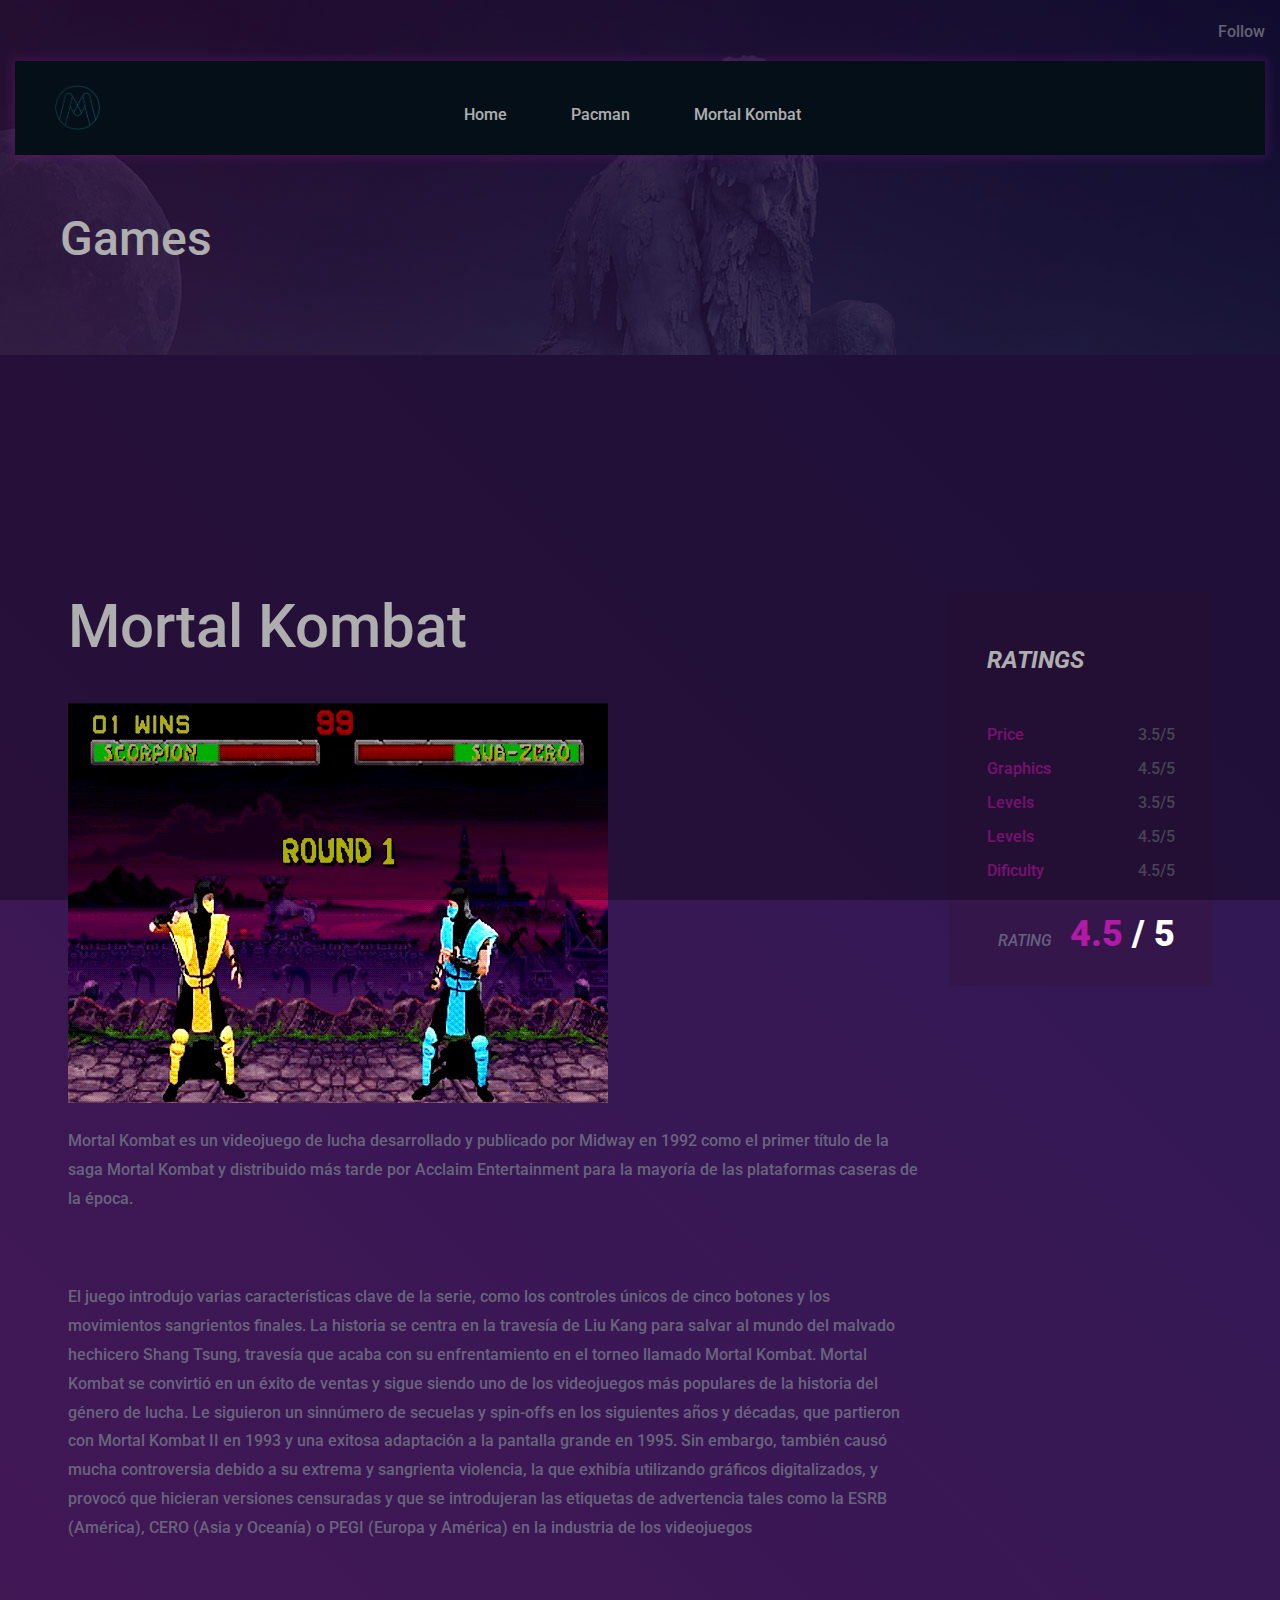
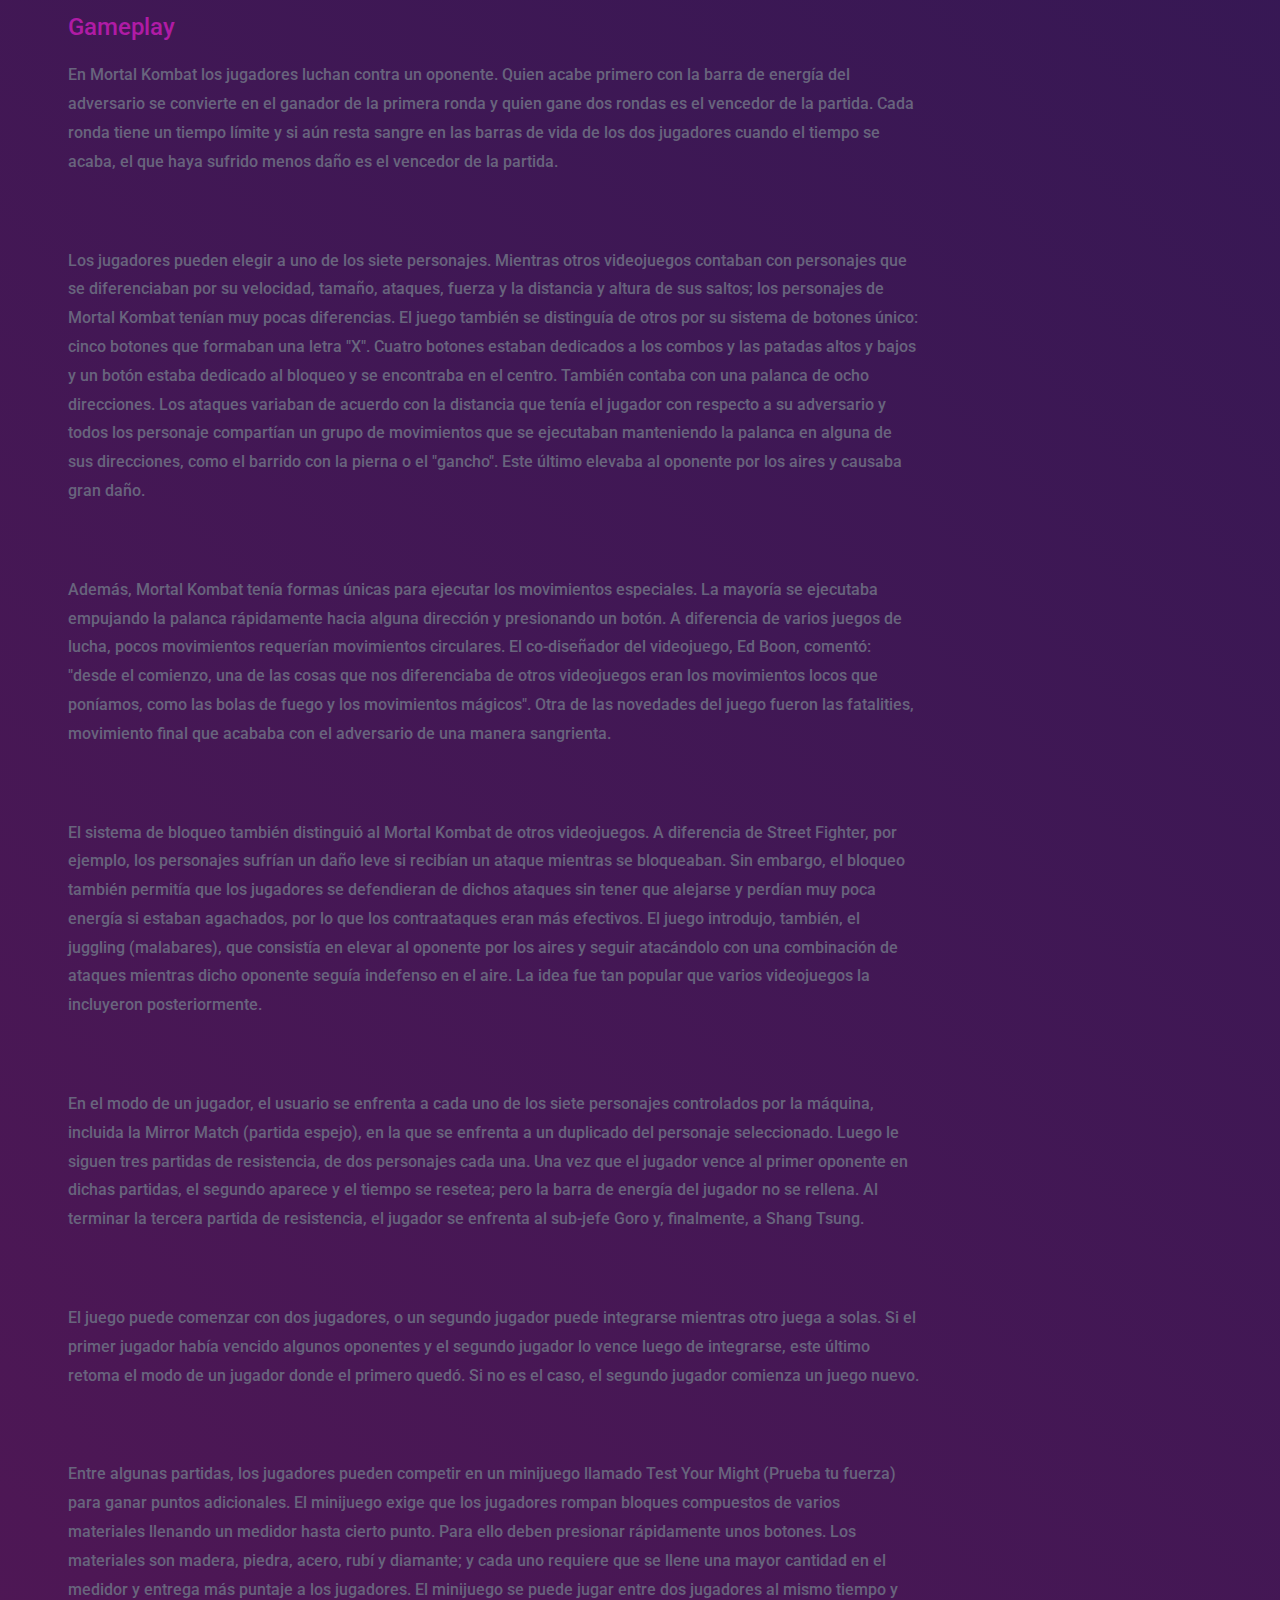
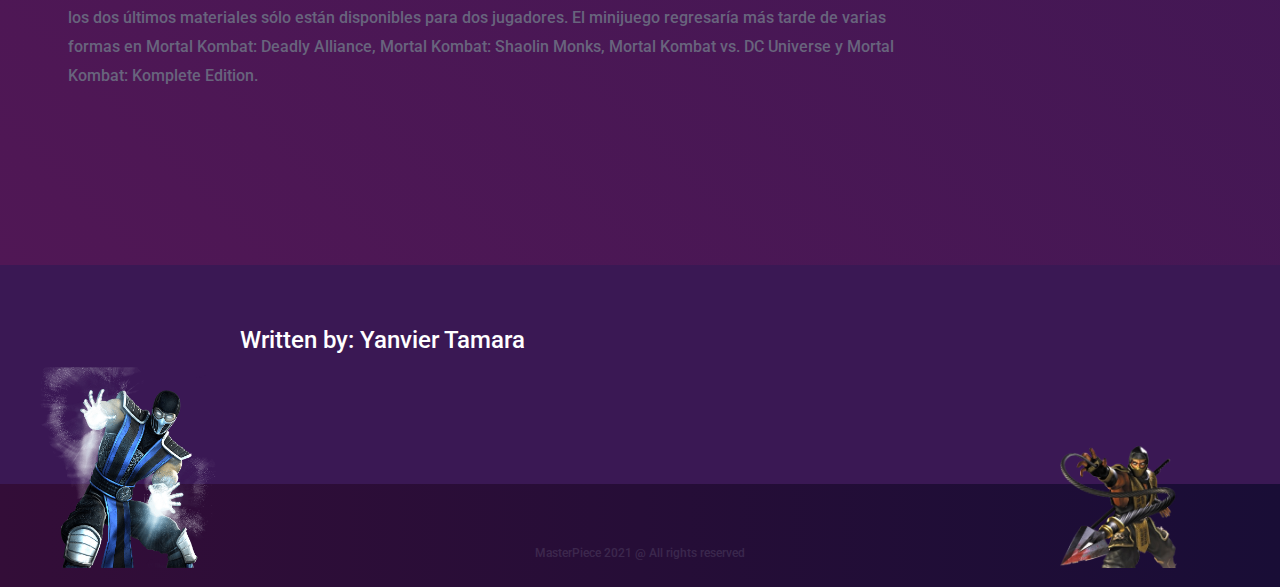
==== commit b4b8703a: "Mortal kombat - Sync Yanvier" ====
--- a/pages/mk.html
+++ b/pages/mk.html
@@ -46,8 +46,8 @@
 					<!-- Menu -->
 					<ul class="main-menu primary-menu">
 						<li><a href="../index.html">Home</a></li>
+            <li><a href="./pacman.html">Pacman</a></li>
             <li><a href="./mk.html">Mortal Kombat</a></li>
-
 					</ul>
 				</nav>
 			</div>
@@ -73,7 +73,10 @@
 			<div class="row">
 				<div class="col-xl-9 col-lg-8 col-md-7 game-single-content">
 					<h2 class="gs-title">Mortal Kombat</h2>
-					
+					<div style="justify-content: center;">
+            <img src="../img/mk.gif" style="justify-content: center;">
+          </div>
+          <br>
 					<p>Mortal Kombat es un videojuego de lucha desarrollado y publicado por Midway en 1992 como el primer título de la saga Mortal Kombat y distribuido más tarde por Acclaim Entertainment para la mayoría de las plataformas caseras de la época.</p>
           <p>El juego introdujo varias características clave de la serie, como los controles únicos de cinco botones y los movimientos sangrientos finales. La historia se centra en la travesía de Liu Kang para salvar al mundo del malvado hechicero Shang Tsung, travesía que acaba con su enfrentamiento en el torneo llamado Mortal Kombat. Mortal Kombat se convirtió en un éxito de ventas y sigue siendo uno de los videojuegos más populares de la historia del género de lucha. Le siguieron un sinnúmero de secuelas y spin-offs en los siguientes años y décadas, que partieron con Mortal Kombat II en 1993 y una exitosa adaptación a la pantalla grande en 1995. Sin embargo, también causó mucha controversia debido a su extrema y sangrienta violencia, la que exhibía utilizando gráficos digitalizados, y provocó que hicieran versiones censuradas y que se introdujeran las etiquetas de advertencia tales como la ESRB (América), CERO (Asia y Oceanía) o PEGI (Europa y América) en la industria de los videojuegos</p>
 					<h4>Gameplay</h4>
